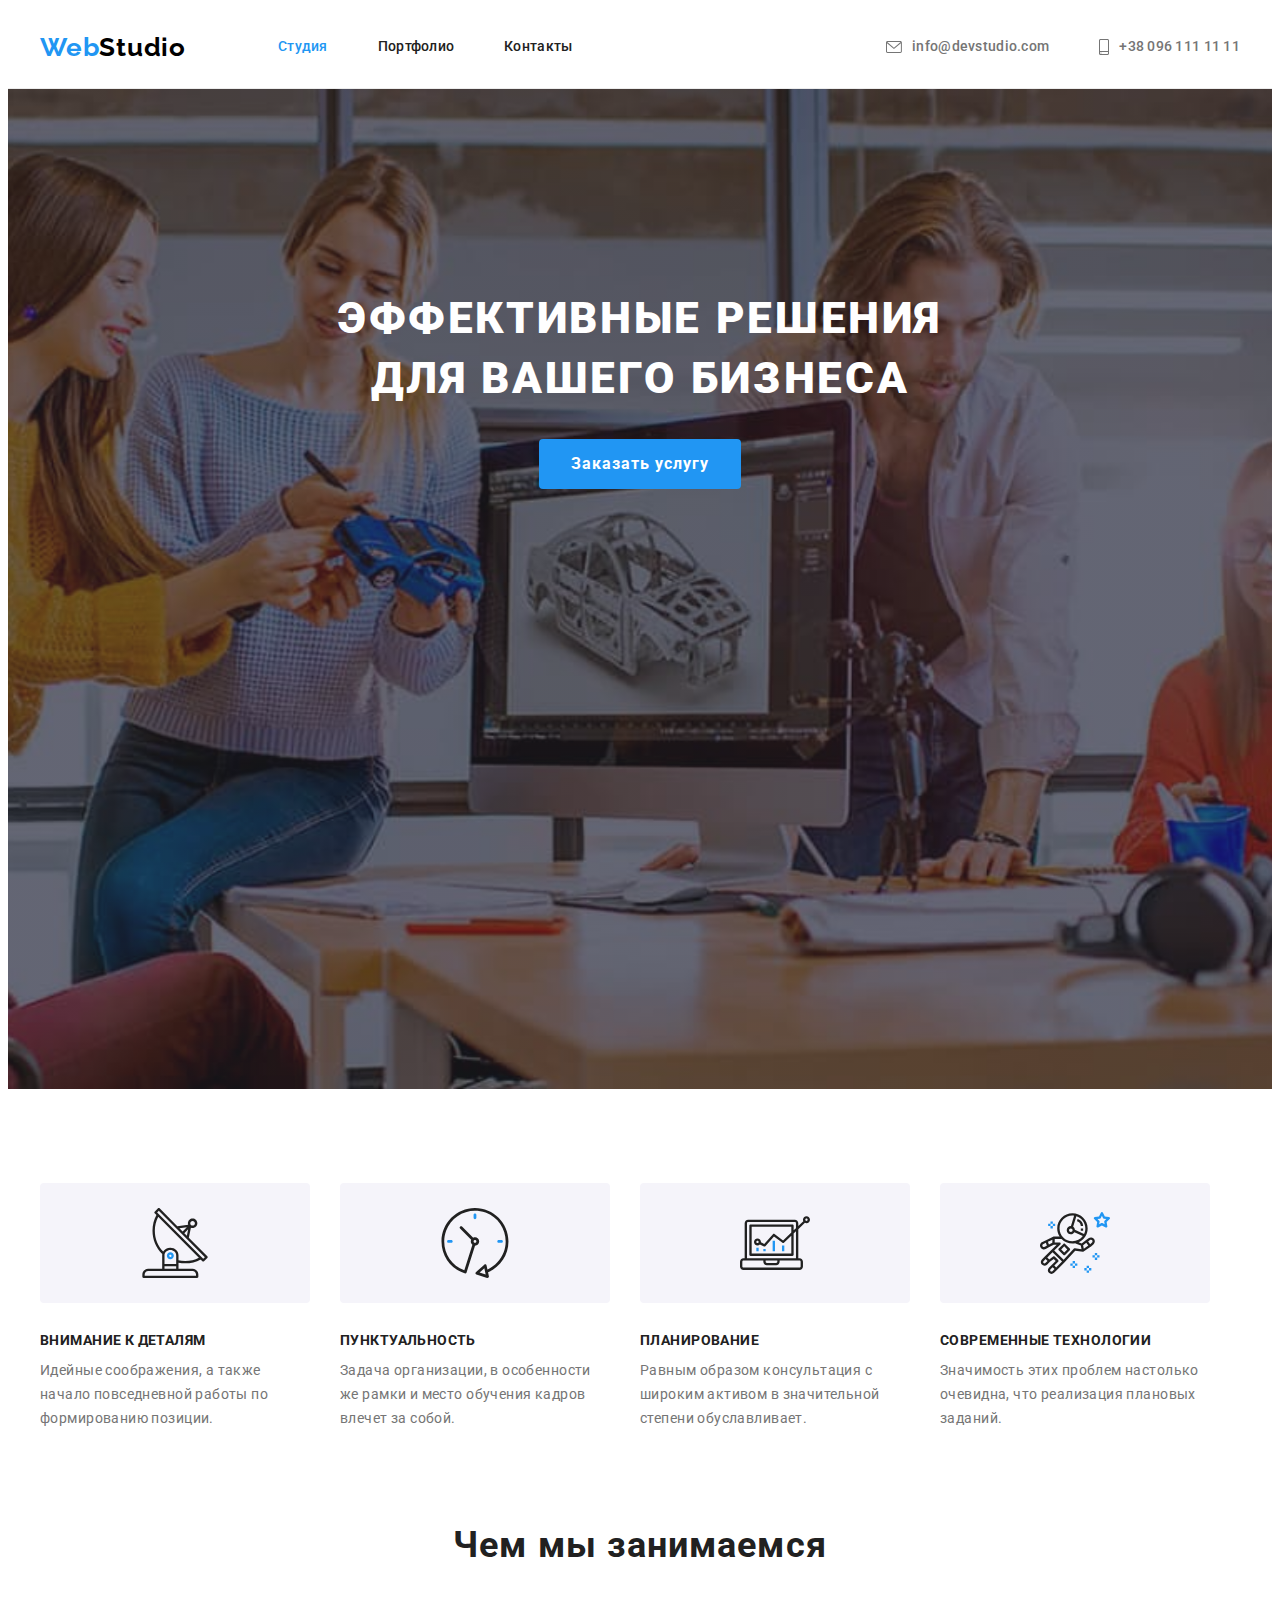
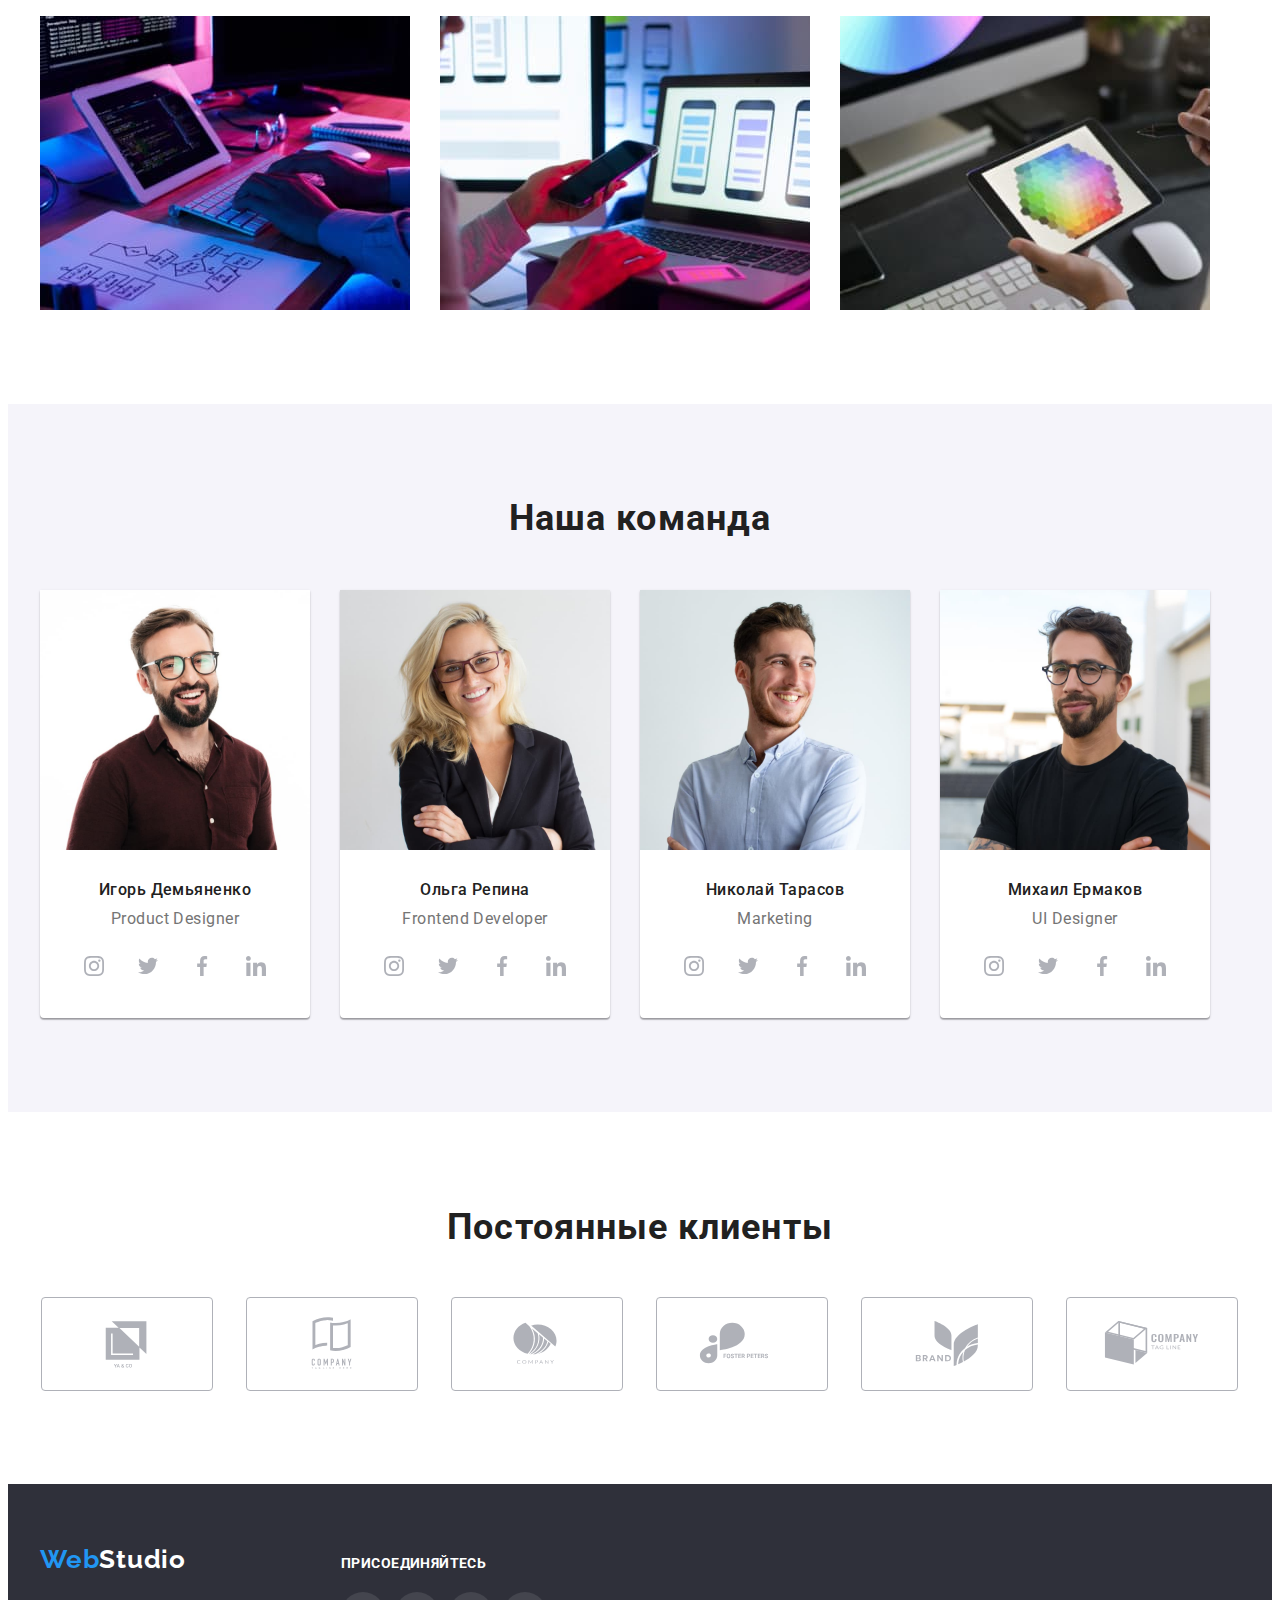
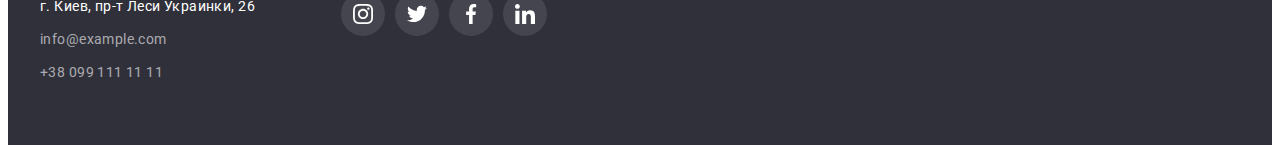
==== index.html @ 9bc9a1a0 "copied from hw04" ====
<!DOCTYPE html>
<html lang="ru">
  <head>
    <meta charset="UTF-8" />
    <meta http-equiv="X-UA-Compatible" content="IE=edge" />
    <meta name="viewport" content="width=device-width, initial-scale=1.0" />
    <title>WebStudio</title>
    <link rel="preconnect" href="https://fonts.googleapis.com" />
    <link rel="preconnect" href="https://fonts.gstatic.com" crossorigin />
    <link
      href="https://fonts.googleapis.com/css2?family=Raleway:wght@700&family=Roboto:wght@400;500;700;900&display=swap"
      rel="stylesheet"
    />
    <link
      rel="stylesheet"
      href="https://cdnjs.cloudflare.com/ajax/libs/modern-normalize/1.1.0/modern-normalize.min.css"
      integrity="sha512-wpPYUAdjBVSE4KJnH1VR1HeZfpl1ub8YT/NKx4PuQ5NmX2tKuGu6U/JRp5y+Y8XG2tV+wKQpNHVUX03MfMFn9Q=="
      crossorigin="anonymous"
      referrerpolicy="no-referrer"
    />
    <link rel="stylesheet" href="./css/styles.css" />
  </head>
  <body>
    <!-- Шапка сайта -->
    <header class="header">
      <div class="container">
        <nav class="header-nav">
          <a class="link header-nav-logo" href="./index.html" lang="en"
            >Web<span class="header-logo-black">Studio</span></a
          >
          <ul class="header-nav-list">
            <li class="header-nav-item">
              <a class="link header-nav-link current" href="./index.html">Студия</a>
            </li>
            <li class="header-nav-item">
              <a class="link header-nav-link" href="./portfolio.html">Портфолио</a>
            </li>
            <li class="header-nav-item"><a class="link header-nav-link" href="">Контакты</a></li>
          </ul>
        </nav>
        <ul class="header-contact-list">
          <li class="header-contact-item">
            <a class="link header-contact-mail" href="mailto:info@devstudio.com"
              ><svg class="mail-icon" width="16" height="12">
                <use href="images/icons.svg#envelope"></use>
              </svg>
              info@devstudio.com
            </a>
          </li>
          <li class="header-contact-item">
            <a class="link header-contact-tel" href="tel:+380961111111">
              <svg class="tel-icon" width="10" height="16">
                <use href="images/icons.svg#smartphone"></use>
              </svg>
              +38 096 111 11 11
            </a>
          </li>
        </ul>
      </div>
    </header>
    <main>
      <!-- Герой -->
      <section class="hero overlay">
        <div class="container">
          <h1 class="hero-title">Эффективные решения для вашего бизнеса</h1>
          <button class="hero-btn" type="button">Заказать услугу</button>
        </div>
      </section>
      <!-- Преимущества -->
      <section class="section">
        <div class="container">
          <h2 class="visually-hidden">Преимущества компании</h2>
          <ul class="benefits-list">
            <li class="benefits-item">
              <div class="icon-container">
                <svg class="benefits-icon" width="70" height="70">
                  <use href="./images/icons.svg#antenna"></use>
                </svg>
              </div>
              <h3 class="benefits-subtitle">Внимание к деталям</h3>
              <p class="benefits-desc">
                Идейные соображения, а также начало повседневной работы по формированию позиции.
              </p>
            </li>
            <li class="benefits-item">
              <div class="icon-container">
                <svg class="benefits-icon" width="70" height="70">
                  <use href="./images/icons.svg#clock"></use>
                </svg>
              </div>
              <h3 class="benefits-subtitle">Пунктуальность</h3>
              <p class="benefits-desc">
                Задача организации, в особенности же рамки и место обучения кадров влечет за собой.
              </p>
            </li>
            <li class="benefits-item">
              <div class="icon-container">
                <svg class="benefits-icon" width="70" height="70">
                  <use href="./images/icons.svg#diagram"></use>
                </svg>
              </div>
              <h3 class="benefits-subtitle">Планирование</h3>
              <p class="benefits-desc">
                Равным образом консультация с широким активом в значительной степени обуславливает.
              </p>
            </li>
            <li class="benefits-item">
              <div class="icon-container">
                <svg class="benefits-icon" width="70" height="70">
                  <use href="./images/icons.svg#astronaut"></use>
                </svg>
              </div>
              <h3 class="benefits-subtitle">Современные технологии</h3>
              <p class="benefits-desc">
                Значимость этих проблем настолько очевидна, что реализация плановых заданий.
              </p>
            </li>
          </ul>
        </div>
      </section>
      <!-- Рабочие процессы -->
      <section class="section process">
        <div class="container">
          <h2 class="process-title">Чем мы занимаемся</h2>
          <ul class="process-list">
            <li class="process-item">
              <img
                src="./images/what-we-do-img-1.jpg"
                alt="сотрудник печатает текст"
                width="370"
                height="294"
              />
            </li>
            <li class="process-item">
              <img
                src="./images/what-we-do-img-2.jpg"
                alt="сотрудник выбирает макет"
                width="370"
                height="294"
              />
            </li>
            <li class="process-item">
              <img
                src="./images/what-we-do-img-3.jpg"
                alt="сотрудник выбирает цвет"
                width="370"
                height="294"
              />
            </li>
          </ul>
        </div>
      </section>
      <!-- Команда -->
      <section class="section team">
        <div class="container">
          <h2 class="team-title">Наша команда</h2>
          <ul class="team-list">
            <li class="team-item">
              <img
                src="./images/our-team-img-1.jpg"
                alt="Игорь Демьяненко"
                width="270"
                height="260"
              />
              <div class="team-text-container">
                <h3 class="team-name">Игорь Демьяненко</h3>
                <p class="team-position" lang="en">Product Designer</p>
                <ul class="social-team-list">
                  <li class="social-team-item">
                    <a class="link social-team-link" href="">
                      <svg class="social-team-icon" width="20" height="20">
                        <use href="./images/icons.svg#instagram"></use>
                      </svg>
                    </a>
                  </li>
                  <li class="social-team-item">
                    <a class="link social-team-link" href="">
                      <svg class="social-team-icon" width="20" height="20">
                        <use href="./images/icons.svg#twitter"></use>
                      </svg>
                    </a>
                  </li>
                  <li class="social-team-item">
                    <a class="link social-team-link" href="">
                      <svg class="social-team-icon" width="20" height="20">
                        <use href="./images/icons.svg#facebook"></use>
                      </svg>
                    </a>
                  </li>
                  <li class="social-team-item">
                    <a class="link social-team-link" href="">
                      <svg class="social-team-icon" width="20" height="20">
                        <use href="./images/icons.svg#linkedin"></use>
                      </svg>
                    </a>
                  </li>
                </ul>
              </div>
            </li>
            <li class="team-item">
              <img src="./images/our-team-img-2.jpg" alt="Ольга Репина" width="270" height="260" />
              <div class="team-text-container">
                <h3 class="team-name">Ольга Репина</h3>
                <p class="team-position" lang="en">Frontend Developer</p>
                <ul class="social-team-list">
                  <li class="social-team-item">
                    <a class="link social-team-link" href="">
                      <svg class="social-team-icon" width="20" height="20">
                        <use href="./images/icons.svg#instagram"></use>
                      </svg>
                    </a>
                  </li>
                  <li class="social-team-item">
                    <a class="link social-team-link" href="">
                      <svg class="social-team-icon" width="20" height="20">
                        <use href="./images/icons.svg#twitter"></use>
                      </svg>
                    </a>
                  </li>
                  <li class="social-team-item">
                    <a class="link social-team-link" href="">
                      <svg class="social-team-icon" width="20" height="20">
                        <use href="./images/icons.svg#facebook"></use>
                      </svg>
                    </a>
                  </li>
                  <li class="social-team-item">
                    <a class="link social-team-link" href="">
                      <svg class="social-team-icon" width="20" height="20">
                        <use href="./images/icons.svg#linkedin"></use>
                      </svg>
                    </a>
                  </li>
                </ul>
              </div>
            </li>
            <li class="team-item">
              <img
                src="./images/our-team-img-3.jpg"
                alt="Николай Тарасов"
                width="270"
                height="260"
              />
              <div class="team-text-container">
                <h3 class="team-name">Николай Тарасов</h3>
                <p class="team-position" lang="en">Marketing</p>
                <ul class="social-team-list">
                  <li class="social-team-item">
                    <a class="link social-team-link" href="">
                      <svg class="social-team-icon" width="20" height="20">
                        <use href="./images/icons.svg#instagram"></use>
                      </svg>
                    </a>
                  </li>
                  <li class="social-team-item">
                    <a class="link social-team-link" href="">
                      <svg class="social-team-icon" width="20" height="20">
                        <use href="./images/icons.svg#twitter"></use>
                      </svg>
                    </a>
                  </li>
                  <li class="social-team-item">
                    <a class="link social-team-link" href="">
                      <svg class="social-team-icon" width="20" height="20">
                        <use href="./images/icons.svg#facebook"></use>
                      </svg>
                    </a>
                  </li>
                  <li class="social-team-item">
                    <a class="link social-team-link" href="">
                      <svg class="social-team-icon" width="20" height="20">
                        <use href="./images/icons.svg#linkedin"></use>
                      </svg>
                    </a>
                  </li>
                </ul>
              </div>
            </li>
            <li class="team-item">
              <img
                src="./images/our-team-img-4.jpg"
                alt="Михаил Ермаков"
                width="270"
                height="260"
              />
              <div class="team-text-container">
                <h3 class="team-name">Михаил Ермаков</h3>
                <p class="team-position" lang="en">UI Designer</p>
                <ul class="social-team-list">
                  <li class="social-team-item">
                    <a class="link social-team-link" href="">
                      <svg class="social-team-icon" width="20" height="20">
                        <use href="./images/icons.svg#instagram"></use>
                      </svg>
                    </a>
                  </li>
                  <li class="social-team-item">
                    <a class="link social-team-link" href="">
                      <svg class="social-team-icon" width="20" height="20">
                        <use href="./images/icons.svg#twitter"></use>
                      </svg>
                    </a>
                  </li>
                  <li class="social-team-item">
                    <a class="link social-team-link" href="">
                      <svg class="social-team-icon" width="20" height="20">
                        <use href="./images/icons.svg#facebook"></use>
                      </svg>
                    </a>
                  </li>
                  <li class="social-team-item">
                    <a class="link social-team-link" href="">
                      <svg class="social-team-icon" width="20" height="20">
                        <use href="./images/icons.svg#linkedin"></use>
                      </svg>
                    </a>
                  </li>
                </ul>
              </div>
            </li>
          </ul>
        </div>
      </section>
      <!-- Клиенты -->
      <section class="section">
        <div class="container">
          <h2 class="clients-title">Постоянные клиенты</h2>
          <ul class="clients-list">
            <li class="clients-item">
              <a class="link clients-link" href="">
                <svg class="clients-icon" width="106" height="60">
                  <use href="images/icons.svg#logo-1"></use>
                </svg>
              </a>
            </li>
            <li class="clients-item">
              <a class="link clients-link" href="">
                <svg class="clients-icon" width="106" height="60">
                  <use href="images/icons.svg#logo-2"></use>
                </svg>
              </a>
            </li>
            <li class="clients-item">
              <a class="link clients-link" href="">
                <svg class="clients-icon" width="106" height="60">
                  <use href="images/icons.svg#logo-3"></use>
                </svg>
              </a>
            </li>
            <li class="clients-item">
              <a class="link clients-link" href="">
                <svg class="clients-icon" width="106" height="60">
                  <use href="images/icons.svg#logo-4"></use>
                </svg>
              </a>
            </li>
            <li class="clients-item">
              <a class="link clients-link" href="">
                <svg class="clients-icon" width="106" height="60">
                  <use href="images/icons.svg#logo-5"></use>
                </svg>
              </a>
            </li>
            <li class="clients-item">
              <a class="link clients-link" href="">
                <svg class="clients-icon" width="106" height="60">
                  <use href="images/icons.svg#logo-6"></use>
                </svg>
              </a>
            </li>
          </ul>
        </div>
      </section>
    </main>
    <!-- Подвал сайта -->
    <footer class="footer">
      <div class="container footer-container">
        <div class="container-address">
          <a class="link footer-logo" href="./index.html"
            >Web<span class="footer-logo-white">Studio</span></a
          >
          <address class="footer-address">
            <ul class="footer-address-list">
              <li class="footer-address-item">
                <a
                  class="link footer-address-link"
                  href="https://goo.gl/maps/jaHoriXnF1rFuWEq5"
                  target="_blank"
                  rel="noopener noreferrer"
                >
                  г. Киев, пр-т Леси Украинки, 26
                </a>
              </li>
              <li class="footer-address-item">
                <a class="link footer-address-mail" href="mailto:info@example.com"
                  >info@example.com</a
                >
              </li>
              <li class="footer-address-item">
                <a class="link footer-address-tel" href="tel:+380991111111">+38 099 111 11 11</a>
              </li>
            </ul>
          </address>
        </div>
        <div class="container-social">
          <p class="social-text">присоединяйтесь</p>
          <ul class="social-list">
            <li class="social-item">
              <a class="link social-link" href="">
                <svg class="social-icon" width="20" height="20">
                  <use href="./images/icons.svg#instagram"></use>
                </svg>
              </a>
            </li>
            <li class="social-item">
              <a class="link social-link" href="">
                <svg class="social-icon" width="20" height="20">
                  <use href="./images/icons.svg#twitter"></use>
                </svg>
              </a>
            </li>
            <li class="social-item">
              <a class="link social-link" href="">
                <svg class="social-icon" width="20" height="20">
                  <use href="./images/icons.svg#facebook"></use>
                </svg>
              </a>
            </li>
            <li class="social-item">
              <a class="link social-link" href="">
                <svg class="social-icon" width="20" height="20">
                  <use href="./images/icons.svg#linkedin"></use>
                </svg>
              </a>
            </li>
          </ul>
        </div>
      </div>
    </footer>
  </body>
</html>
---- css/styles.css ----
/* Глобальные свойства */

/* * {
  outline: 1px solid tomato;
} */

:root {
  --logo-color: #2196f3;
  --primary-white-color: #ffffff;
  --primary-title-color: #ffffff;
  --secondary-title-color: #212121;
  --primary-text-color: #212121;
  --secondary-text-color: #757575;
  --primary-background-color: #2f303a;
  --secondary-background-color: #f5f4fa;
  --accent-color: #2196f3;
  --gallery-item-margin: 30px;
}

body {
  color: var(--primary-text-color);

  font-family: Roboto, sans-serif;
}

h1,
h2,
h3,
h4,
h5,
h6,
p {
  margin: 0;
}

ul {
  list-style: none;
  margin: 0;
  padding: 0;
}

button {
  border: none;
  cursor: pointer;
}

img {
  display: block;
  max-width: 100%;
  height: auto;
}

.link {
  text-decoration: none;
}

.visually-hidden {
  position: absolute;
  width: 1px;
  height: 1px;
  margin: -1px;
  border: 0;
  padding: 0;

  white-space: nowrap;
  clip-path: inset(100%);
  clip: rect(0 0 0 0);
  overflow: hidden;
}

.section {
  padding-top: 94px;
  padding-bottom: 94px;

  background-color: var(--primary-white-color);
}

.container {
  width: 1200px;
  margin-right: auto;
  margin-left: auto;
  padding-right: 15px;
  padding-left: 15px;
}

/* Шапка сайта */
.header {
  border-bottom: 1px solid #ececec;
  background-color: var(--primary-white-color);
}

.header {
  padding-top: 24px;
  padding-bottom: 25px;
}

.header > .container {
  display: flex;
}

.header-nav {
  display: flex;
}

.header-nav-list {
  display: flex;
  align-items: center;
}

.header-nav-item:not(:last-child) {
  margin-right: 50px;
}

.header-contact-list {
  display: flex;
  align-items: center;
  margin-left: auto;
}

.header-contact-item {
  display: inline-flex;
}

.header-contact-item:not(:last-child) {
  margin-right: 50px;
}

.header-nav-logo {
  max-width: 145px;
  margin-right: 93px;

  color: var(--logo-color);

  font-family: Raleway, sans-serif;
  font-weight: 700;
  font-size: 26px;
  line-height: 1.19;
  letter-spacing: 0.03em;
}

.header-logo-black {
  color: #000000;
}

.header-nav-link {
  display: block;
  color: var(--primary-text-color);

  font-weight: 500;
  font-size: 14px;
  line-height: 1.14;
  letter-spacing: 0.02em;
}

.header-contact-mail,
.header-contact-tel {
  display: flex;
  justify-content: center;
  align-items: center;

  color: var(--secondary-text-color);

  font-weight: 500;
  font-size: 14px;
  line-height: 1.14;
  letter-spacing: 0.02em;
}

.header-nav-list .link:hover,
.header-nav-list .link:focus,
.header-contact-list .link:hover,
.header-contact-list .link:focus {
  color: var(--accent-color);
}

.mail-icon,
.tel-icon {
  margin-right: 10px;
  fill: currentColor;
}

/* Обычно так не делается, обещали позже научить */
.current {
  color: var(--accent-color);
}

/* Герой */
.hero {
  padding-top: 200px;
  padding-bottom: 200px;

  background-color: var(--primary-background-color);

  text-align: center;
}

.hero.overlay {
  max-width: 1600px;
  height: 600px;
  margin-right: auto;
  margin-left: auto;
  background-color: var(--primary-background-color);
  background-image: linear-gradient(rgba(47, 48, 58, 0.4), rgba(47, 48, 58, 0.4) 100%),
    url(../images/hero-backgorund.jpg);
  background-repeat: no-repeat;
  background-size: cover;
  background-position: center;
}

.hero-title {
  max-width: 696px;
  margin-left: auto;
  margin-right: auto;
  margin-bottom: 30px;

  color: var(--primary-title-color);

  font-weight: 900;
  font-size: 44px;
  line-height: 1.36;
  letter-spacing: 0.06em;
  text-transform: uppercase;
}

.hero-btn {
  display: inline-block;
  padding: 10px 32px;
  border-radius: 4px;

  color: var(--primary-white-color);
  background: var(--accent-color);

  font-family: inherit;
  font-size: 16px;
  font-weight: 700;
  line-height: 1.87;
  letter-spacing: 0.06em;
}

.hero-btn:hover,
.hero-btn:focus {
  background-color: #188ce8;
}

/* Преимущества */
.benefits-list {
  display: flex;
}

.benefits-item {
  width: 270px;
}

.benefits-item:not(:last-child) {
  margin-right: 30px;
}

.icon-container {
  display: flex;
  justify-content: center;
  align-items: center;
  width: 270px;
  height: 120px;
  border-radius: 4px;
  margin-bottom: 30px;

  background-color: var(--secondary-background-color);
}

.benefits-subtitle {
  margin-bottom: 10px;

  font-size: 14px;
  line-height: 1.14;
  letter-spacing: 0.03em;
  text-transform: uppercase;
}

.benefits-desc {
  color: var(--secondary-text-color);

  font-size: 14px;
  line-height: 1.71;
  letter-spacing: 0.03em;
}

/* Рабочие процессы */

.process {
  padding-top: 0;
}

.process-title {
  margin-bottom: 50px;

  font-size: 36px;
  line-height: 1.16;
  text-align: center;
  letter-spacing: 0.03em;
}

.process-item:not(:nth-child(3n)) {
  margin-right: 30px;
}

.process-list {
  display: flex;
}

/* Команда */
.team {
  background-color: var(--secondary-background-color);
}

.team-list {
  display: flex;
}

.team-title {
  margin-bottom: 50px;

  font-size: 36px;
  line-height: 1.16;
  text-align: center;
  letter-spacing: 0.03em;
}

.team-item {
  background-color: var(--primary-white-color);
  box-shadow: 0px 1px 3px rgba(0, 0, 0, 0.12), 0px 1px 1px rgba(0, 0, 0, 0.14),
    0px 2px 1px rgba(0, 0, 0, 0.2);
  border-radius: 0px 0px 4px 4px;
}

.team-item:not(:nth-child(4n)) {
  margin-right: 30px;
}

.team-text-container {
  padding-top: 30px;
  padding-bottom: 30px;
}

.team-name {
  margin-bottom: 10px;

  font-weight: 500;
  font-size: 16px;
  line-height: 1.19;
  text-align: center;
  letter-spacing: 0.03em;
}

.team-position {
  margin-bottom: 16px;

  color: var(--secondary-text-color);

  line-height: 19px;
  text-align: center;
  letter-spacing: 0.03em;
}

.social-team-list {
  display: flex;
  justify-content: center;
}

.social-team-item:not(:last-child) {
  margin-right: 10px;
}

.social-team-link {
  display: flex;
  justify-content: center;
  align-items: center;
  width: 44px;
  height: 44px;
  background-color: #ffffff;
  border-radius: 50%;
  color: #afb1b8;
}

.social-team-icon {
  fill: currentColor;
}

.social-team-link:hover,
.social-team-link:focus {
  background-color: var(--accent-color);
  color: var(--primary-white-color);
}

/* Клиенты */

.clients-title {
  margin-bottom: 50px;

  font-size: 36px;
  line-height: 1.17;
  text-align: center;
  letter-spacing: 0.03em;
}

.clients-list {
  display: flex;
}

.clients-item {
  display: flex;
  justify-content: center;
  align-items: center;
  flex-basis: calc((100% - 150px) / 6);
  width: 170px;
  height: 92px;
}

.clients-item:not(:last-child) {
  margin-right: var(--gallery-item-margin);
}

.clients-link {
  width: 170px;
  height: 92px;
  display: flex;
  justify-content: center;
  align-items: center;
  border: 1px solid #afb1b8;
  border-radius: 4px;
  color: #afb1b8;
}

.clients-icon {
  fill: currentColor;
}

.clients-link:hover,
.clients-link:focus {
  color: var(--accent-color);
  border: 1px solid var(--accent-color);
}

/* Портфолио - Работы */

.works {
  background-color: var(--primary-white-color);
}

.filter-btn {
  padding: 6px 22px;
  border-radius: 4px;

  background-color: var(--secondary-background-color);

  font-family: inherit;
  font-weight: 500;
  font-size: 16px;
  line-height: 1.62;
  text-align: center;
  letter-spacing: 0.03em;
}

.filter-btn:active,
.filter-btn:hover,
.filter-btn:focus {
  color: var(--primary-white-color);
  background: var(--accent-color);
  box-shadow: 0px 3px 1px rgba(0, 0, 0, 0.1), 0px 1px 2px rgba(0, 0, 0, 0.08),
    0px 2px 2px rgba(0, 0, 0, 0.12);
}

.filter {
  display: flex;
  justify-content: center;
  margin-bottom: 50px;
}

.filter-item:not(:last-child) {
  margin-right: 8px;
}

.gallery-title {
  margin-bottom: 4px;

  color: var(--primary-text-color);

  font-size: 18px;
  line-height: 2;
  letter-spacing: 0.06em;
}

.gallery-desc {
  color: var(--secondary-text-color);

  line-height: 1.87;
  letter-spacing: 0.03em;
}

.gallery {
  display: flex;
  flex-wrap: wrap;
  margin-bottom: calc(-1 * var(--gallery-item-margin));
  margin-right: calc(-1 * var(--gallery-item-margin));
}

.gallery-item {
  flex-basis: calc(100% / 3 - var(--gallery-item-margin));
  margin-bottom: var(--gallery-item-margin);
  margin-right: var(--gallery-item-margin);
  border-top: 1px solid #eeeeee;
  border-right: 1px solid #eeeeee;
  border-bottom: 1px solid #eeeeee;
  border-left: 1px solid #eeeeee;
}

.gallery-link {
  display: block;
}

.gallery-link:active,
.gallery-link:hover,
.gallery-link:focus {
  box-shadow: 0px 1px 1px rgba(0, 0, 0, 0.12), 0px 4px 4px rgba(0, 0, 0, 0.06),
    1px 4px 6px rgba(0, 0, 0, 0.16);
}

.gallery-text-container {
  padding-top: 20px;
  padding-right: 24px;
  padding-bottom: 20px;
  padding-left: 24px;
}

/* Подвал сайта */
.footer {
  padding-top: 60px;
  padding-bottom: 60px;

  background-color: var(--primary-background-color);
}

.footer-container {
  display: flex;
  align-items: baseline;
}

.container-address .link {
  display: block;
}

.footer-logo {
  margin-bottom: 20px;

  color: var(--logo-color);

  font-family: Raleway, sans-serif;
  font-weight: 700;
  font-size: 26px;
  line-height: 1.19;
  letter-spacing: 0.03em;
}

.footer-logo-white {
  color: var(--primary-white-color);
}

.footer-address {
  width: 231px;
}

.footer-address-item:not(:last-child) {
  margin-bottom: 9px;
}

.footer-address-link {
  color: var(--primary-white-color);

  font-style: normal;
  font-size: 14px;
  line-height: 1.71;
  letter-spacing: 0.03em;
}

.footer-address-mail,
.footer-address-tel {
  color: rgba(255, 255, 255, 0.6);

  font-style: normal;
  font-size: 14px;
  line-height: 1.71;
  letter-spacing: 0.03em;
}

.footer-address .link:hover,
.footer-address .link:focus {
  color: var(--accent-color);
}

.container-address {
  margin-right: 70px;
}

.social-text {
  margin-bottom: 20px;

  color: var(--primary-white-color);

  font-weight: bold;
  font-size: 14px;
  line-height: 1.14;
  letter-spacing: 0.03em;
  text-transform: uppercase;
}

.social-list {
  display: flex;
}

.social-item:not(:last-child) {
  margin-right: 10px;
}

.social-link {
  display: flex;
  justify-content: center;
  align-items: center;
  width: 44px;
  height: 44px;
  background-color: #44454e;
  border-radius: 50%;
  color: var(--primary-white-color);
}

.social-icon {
  fill: currentColor;
}

.social-link:hover,
.social-link:focus {
  background-color: var(--accent-color);
}
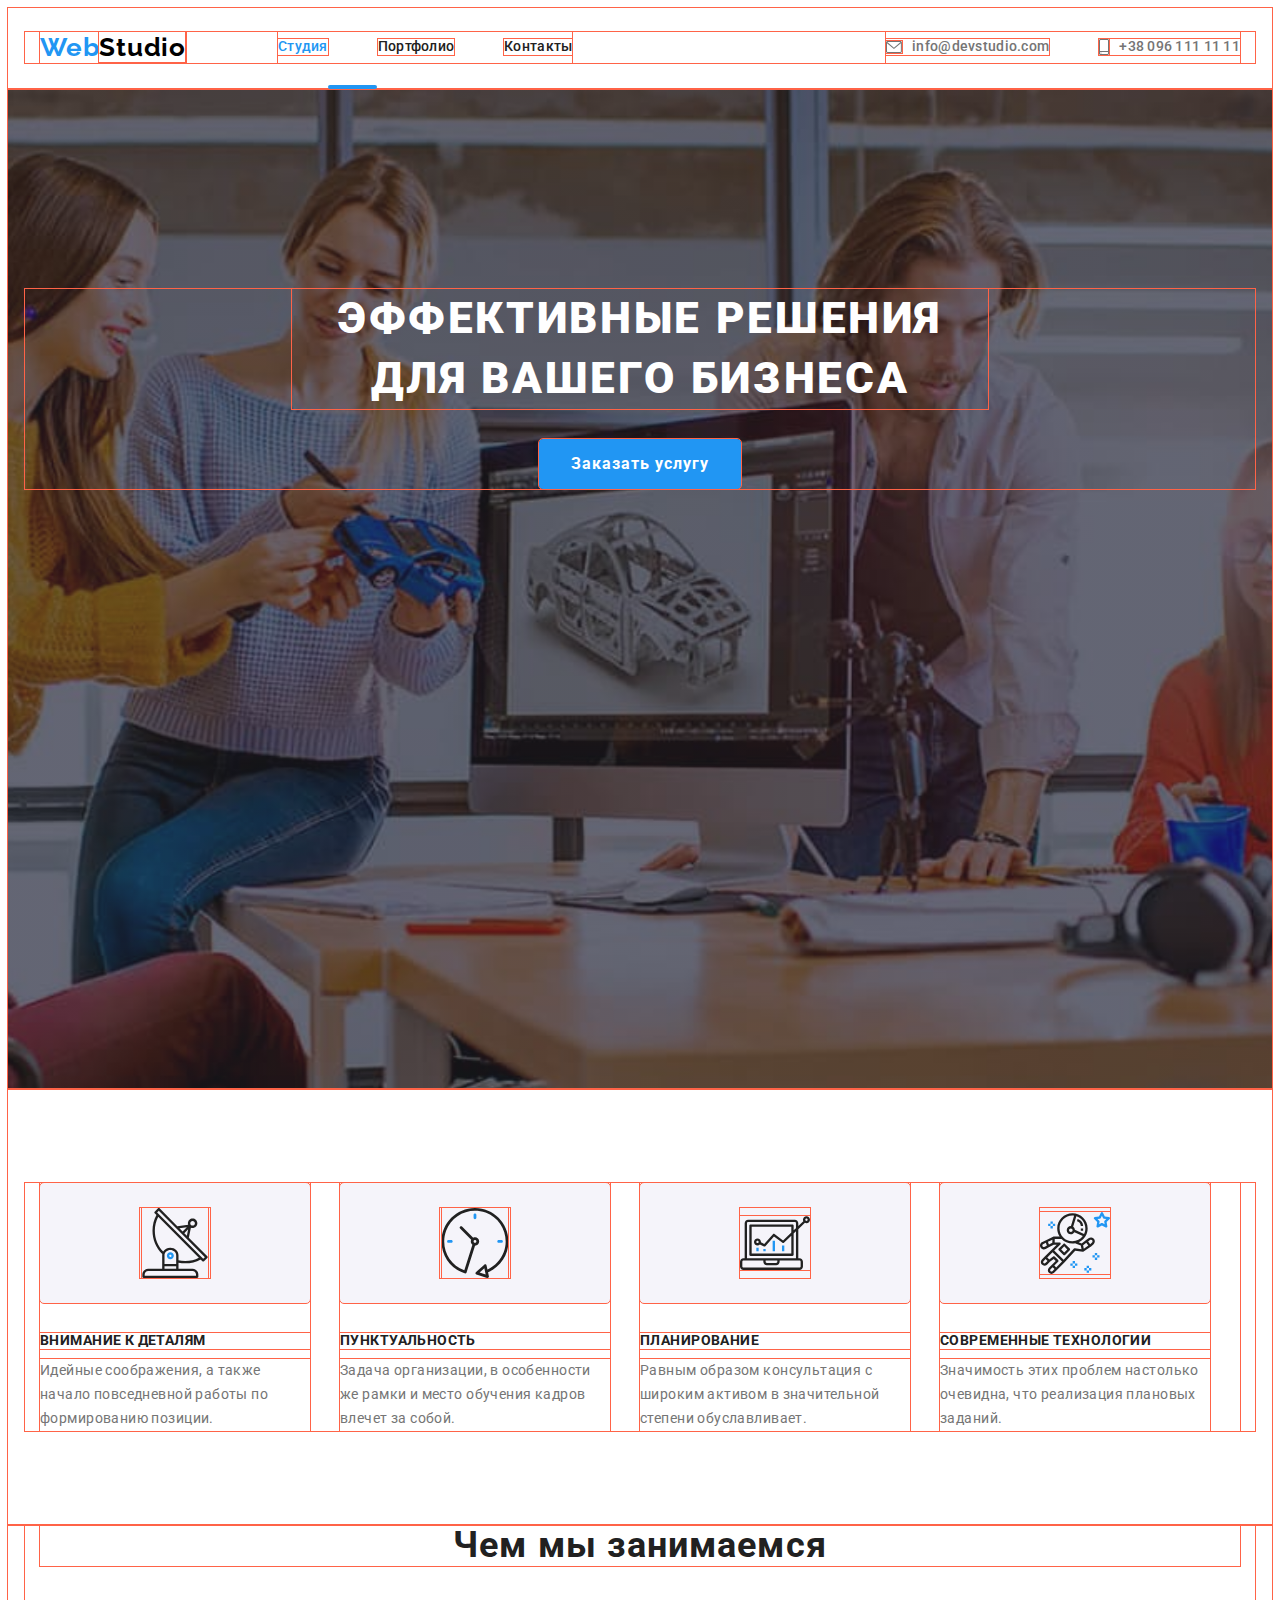
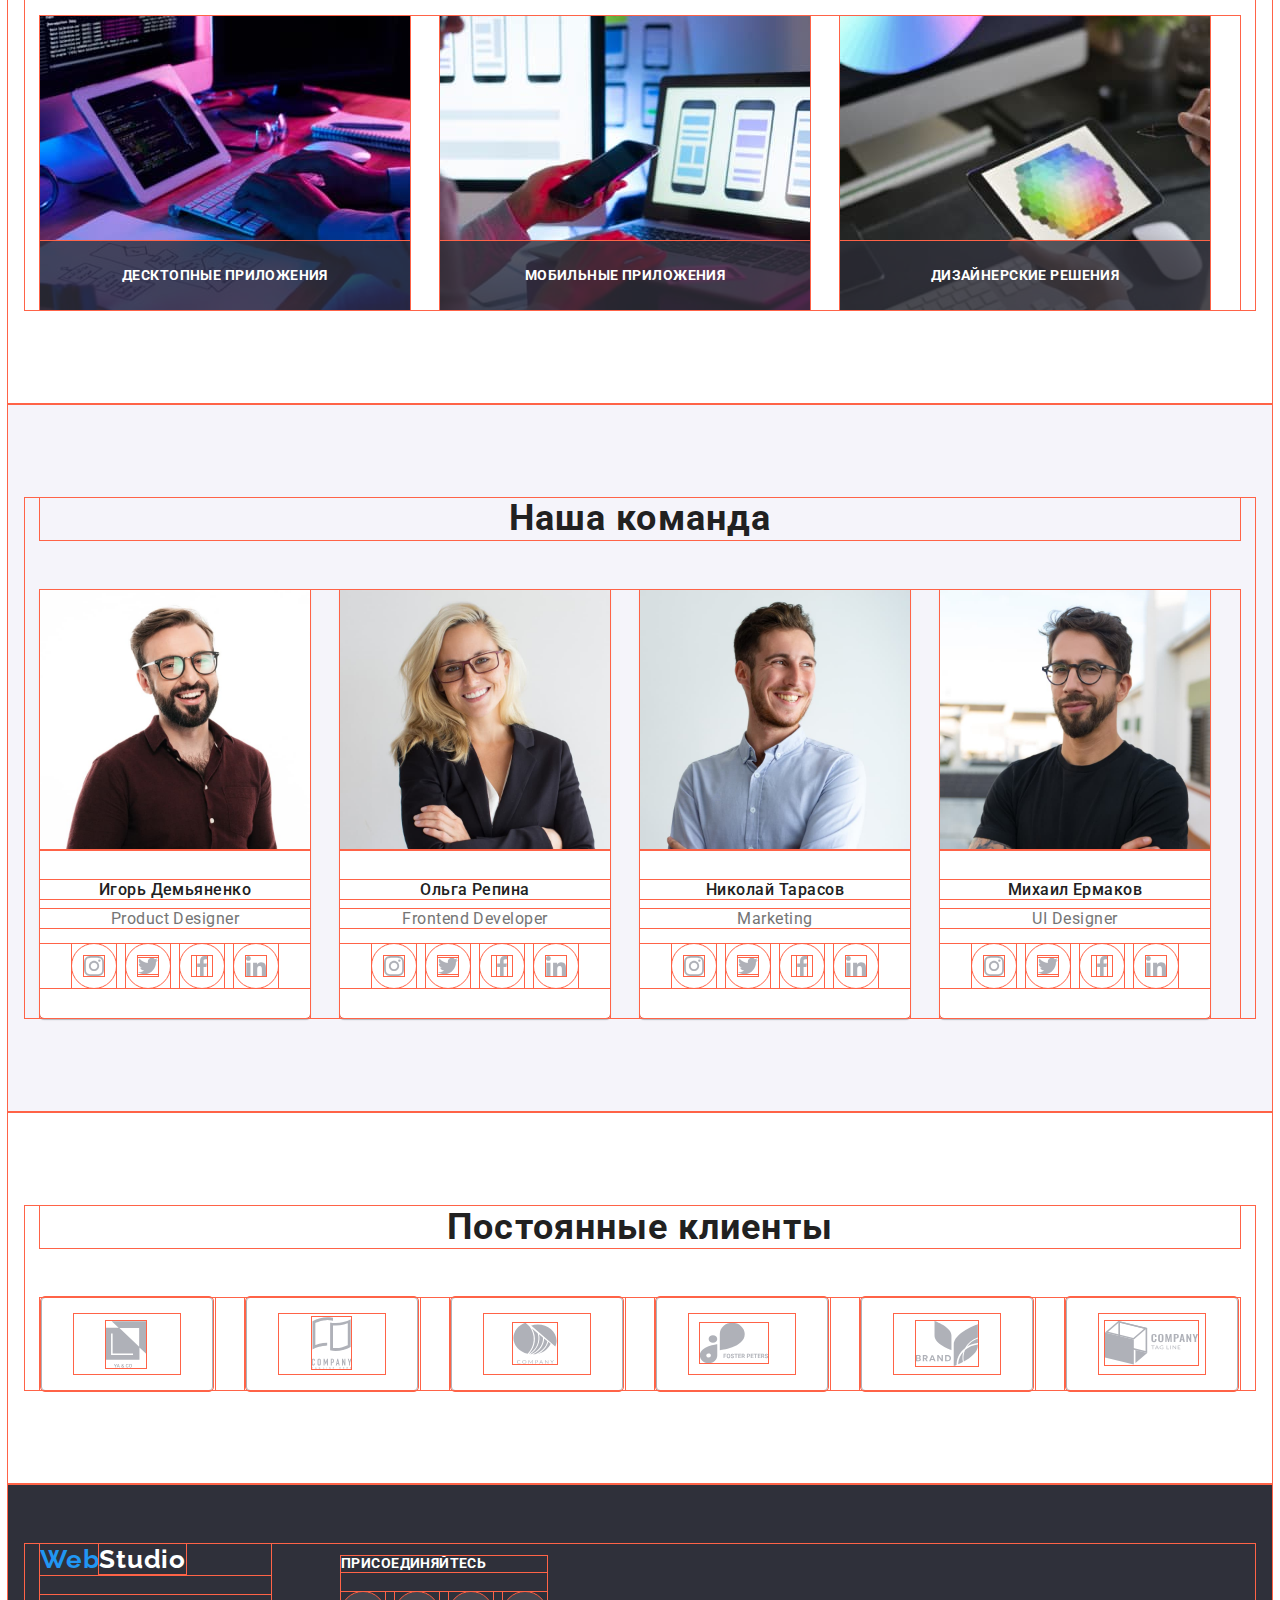
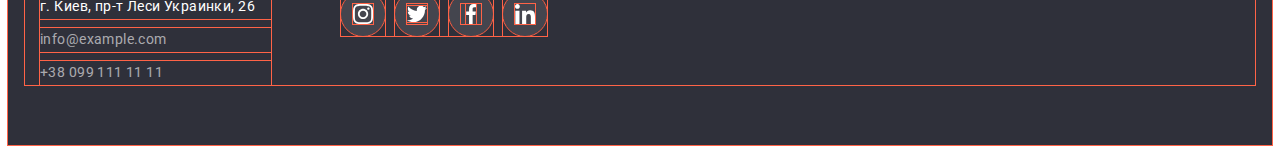
==== commit 85971acd: "added first part of hw" ====
--- a/index.html
+++ b/index.html
@@ -63,7 +63,7 @@
       <section class="hero overlay">
         <div class="container">
           <h1 class="hero-title">Эффективные решения для вашего бизнеса</h1>
-          <button class="hero-btn" type="button">Заказать услугу</button>
+          <button class="hero-btn" type="button" data-modal-open>Заказать услугу</button>
         </div>
       </section>
       <!-- Преимущества -->
@@ -130,6 +130,7 @@
                 width="370"
                 height="294"
               />
+              <h3 class="process-item-title">Десктопные приложения</h3>
             </li>
             <li class="process-item">
               <img
@@ -138,6 +139,7 @@
                 width="370"
                 height="294"
               />
+              <h3 class="process-item-title">Мобильные приложения</h3>
             </li>
             <li class="process-item">
               <img
@@ -146,6 +148,7 @@
                 width="370"
                 height="294"
               />
+              <h3 class="process-item-title">Дизайнерские решения</h3>
             </li>
           </ul>
         </div>
@@ -437,5 +440,15 @@
         </div>
       </div>
     </footer>
+    <div class="backdrop is-hidden" data-modal>
+      <div class="modal">
+        <button class="close-button" type="button" data-modal-close>
+          <svg class="close" width="11" height="11">
+            <use href="images/icons.svg#close"></use>
+          </svg>
+        </button>
+      </div>
+    </div>
+    <script src="./js/modal.js"></script>
   </body>
 </html>
--- a/css/styles.css
+++ b/css/styles.css
@@ -1,8 +1,8 @@
 /* Глобальные свойства */
 
-/* * {
+* {
   outline: 1px solid tomato;
-} */
+}
 
 :root {
   --logo-color: #2196f3;
@@ -181,7 +181,19 @@
 
 /* Обычно так не делается, обещали позже научить */
 .current {
+  position: relative;
   color: var(--accent-color);
+}
+
+.current::after {
+  content: '';
+  position: absolute;
+  bottom: -33.5px;
+  width: 100%;
+  height: 4px;
+  background-color: var(--accent-color);
+  border-radius: 2px;
+  pointer-events: none;
 }
 
 /* Герой */
@@ -290,6 +302,10 @@
   padding-top: 0;
 }
 
+.process-list {
+  display: flex;
+}
+
 .process-title {
   margin-bottom: 50px;
 
@@ -299,12 +315,30 @@
   letter-spacing: 0.03em;
 }
 
+.process-item {
+  position: relative;
+}
+
+.process-item-title {
+  position: absolute;
+  bottom: 0;
+
+  width: 100%;
+  padding-top: 27px;
+  padding-bottom: 27px;
+
+  font-size: 14px;
+  line-height: 1.14;
+  letter-spacing: 0.03em;
+  text-transform: uppercase;
+  text-align: center;
+
+  background: rgba(47, 48, 58, 0.8);
+  color: var(--primary-white-color);
+}
+
 .process-item:not(:nth-child(3n)) {
   margin-right: 30px;
-}
-
-.process-list {
-  display: flex;
 }
 
 /* Команда */
@@ -531,6 +565,44 @@
   padding-left: 24px;
 }
 
+.gallery-img-thumb {
+  position: relative;
+}
+
+.gallery-desc-overlay {
+  position: absolute;
+  top: 50%;
+  left: 50%;
+  transform: translate(-50%, -50%);
+
+  width: 322px;
+  height: auto;
+
+  font-size: 18px;
+  line-height: 1.56;
+  letter-spacing: 0.03em;
+
+  color: var(--primary-white-color);
+  opacity: 0;
+}
+
+.gallery-link:hover .gallery-img-thumb::before,
+.gallery-link:focus .gallery-img-thumb::before {
+  content: '';
+  position: absolute;
+  top: 0;
+  left: 0;
+  width: 100%;
+  height: 100%;
+
+  background-color: rgba(33, 150, 243, 0.9);
+}
+
+.gallery-link:hover .gallery-desc-overlay,
+.gallery-link:focus .gallery-desc-overlay {
+  opacity: 1;
+}
+
 /* Подвал сайта */
 .footer {
   padding-top: 60px;
@@ -639,3 +711,52 @@
 .social-link:focus {
   background-color: var(--accent-color);
 }
+
+/* Модальное окно */
+
+.backdrop {
+  position: fixed;
+  top: 0;
+  left: 0;
+
+  width: 100%;
+  height: 100%;
+
+  background: rgba(0, 0, 0, 0.2);
+}
+
+.backdrop.is-hidden {
+  opacity: 0;
+  pointer-events: none;
+}
+
+.modal {
+  position: absolute;
+  top: 50%;
+  left: 50%;
+  transform: translate(-50%, -50%);
+
+  min-width: 528px;
+  min-height: 581px;
+
+  background: var(--primary-title-color);
+  box-shadow: 0px 1px 3px rgba(0, 0, 0, 0.12), 0px 1px 1px rgba(0, 0, 0, 0.14),
+    0px 2px 1px rgba(0, 0, 0, 0.2);
+  border-radius: 4px;
+}
+
+.close-button {
+  position: absolute;
+  top: 8px;
+  right: 8px;
+
+  display: flex;
+  justify-content: center;
+  align-items: center;
+  width: 30px;
+  height: 30px;
+
+  background: var(--primary-white-color);
+  border: 1px solid rgba(0, 0, 0, 0.1);
+  border-radius: 50%;
+}
